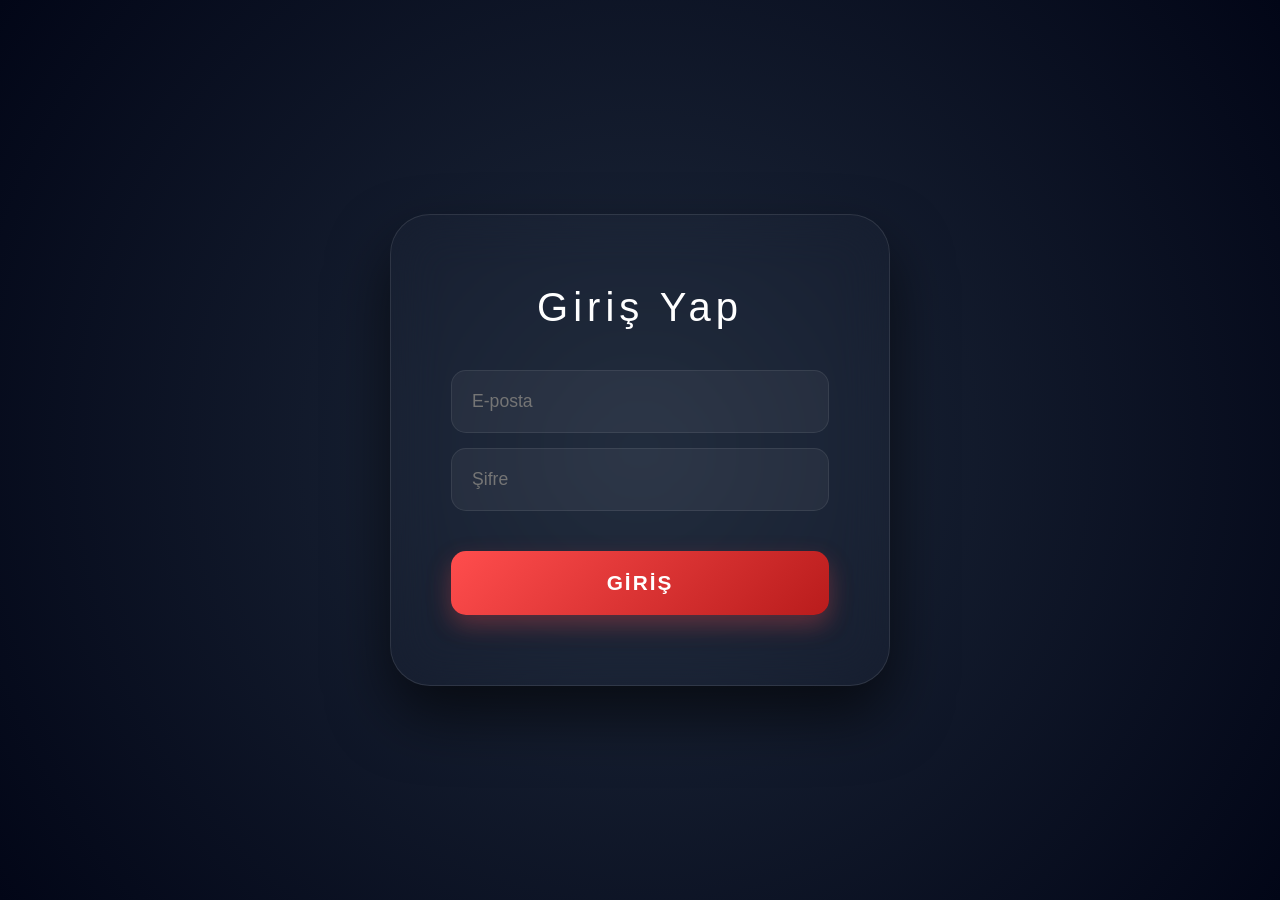
==== giris.html @ 774412f2 "Add files via upload sayfalar olusturuldu kayıt ol ve giriş yap kısmı vs" ====
<!DOCTYPE html>
<html lang="tr">
<head>
    <meta charset="UTF-8">
    <title>Giriş Yap</title>
    <link rel="stylesheet" href="style.css">
</head>
<body class="auth-body">
    <div class="auth-card">
        <h2>Giriş Yap</h2>
        <input type="email" class="input-box" placeholder="E-posta">
        <input type="password" class="input-box" placeholder="Şifre">
        <button class="auth-btn">GİRİŞ</button>
    </div>
    <div id="notification-container"></div>
    <script src="script.js"></script>
</html>
---- style.css ----
/* 1. GENEL SIFIRLAMA */
* {
    margin: 0;
    padding: 0;
    box-sizing: border-box;
    font-family: 'Inter', sans-serif;
}

body {
    background-color: #707070 !important; /* İstediğin o yumuşak fildişi tonu */
}

/* Navbar'ı En Üstte Sabitle */
.navbar {
    position: absolute !important;
    top: 0;
    left: 0;
    width: 100% !important;
    display: flex !important;
    justify-content: space-between !important;
    align-items: center !important;
    padding: 30px 8% !important;
    background: #181818 !important; /* Beyaz şeridi kaldırdık */
    z-index: 999 !important;
}

/* Menü Yazıları Beyaz ve Okunur Olsun */
.logo{
    color: #f7f7f7 !important; /* Yazı rengini beyaz yapar */
    font-weight: bold;         /* Daha belirgin olması için kalınlaştırabilirsin */
    text-transform: uppercase; /* Hepsini büyük harf yapar */
}
.nav-links {
    list-style: none;
    display: flex;
    gap: 25px;
}

.nav-links a {
    color: rgb(151, 66, 66) !important;
    text-decoration: none;
    font-weight: 600;
    font-size: 0.85rem;
    letter-spacing: 1px;
}

/* Orta Başlık Alanı */
.hero-content {
    text-align: center;
    color:rgb(255, 255, 255);
    z-index: 10;
}

.hero-content h1 {
    font-size: 4rem !important;
    font-weight: 800;
    margin-bottom: 20px;
    text-shadow: 2px 2px 10px rgba(0, 0, 0, 0.932); /* Okunurluk için hafif gölge */
}

/* Hero Section Arka Planı (Doğru Resim Adı ile) */
.hero-section {
    position: relative;
    height: 95vh !important;
    background: linear-gradient(to bottom, rgba(0,0,0,0.6) 0%, rgba(0,0,0,0.2) 50%, rgb(0, 0, 0) 100%), 
                url('resimler/arkaplan.jpg') !important; /* Senin klasöründeki isim bu! */
    background-size: cover !important;
    
    /* BURASI ÇOK ÖNEMLİ: İlk değer yatay (center), ikinci değer dikey (top/bottom/%).
       Burayı %30 veya %40 yaparak resmi aşağı doğru kaydırabilirsin. */
    background-position: center 0.1% !important; 
    
    background-repeat: no-repeat !important;
    display: flex !important;
    justify-content: center !important;
    align-items: center !important;
}
.hero-section h1 {
    font-size: 3.5rem;
    margin-bottom: 15px;
    letter-spacing: 2px;
}

/* 4. KARTLARIN OLDUĞU ALT ALAN */
.content-section {
    padding: 70px 10% !important;
}

/* Bu kod kartları zorla yukarı çeker */
main.content-section {
    position: relative !important;
    z-index: 10 !important;
    margin-top: -180px !important; /* Değeri bilerek çok büyüttüm, farkı görelim diye */
}

.art-grid {
 display: flex !important;
    /* Kartları iki uç yana yaslar, ortadaki boşluğu maksimuma çıkarır */
    justify-content: space-between !important; 
    
    /* Yanlardaki boşluğu senin çizimine göre iyice açıyoruz */
    padding: 0 5% !important; 
    
    /* Kartları yukarı, fotoğrafın üzerine bindirmeye devam ediyoruz */
    margin-top: -150px !important; 
    
    /* Ekranın neredeyse tamamını kullanması için genişliği %100 yapalım */
    width: 95% !important; 
    max-width: 1600px !important; /* Çok devasa ekranlarda aşırı dağılmasın diye bir sınır */
    
    margin-left: auto !important;
    margin-right: auto !important;
    position: relative !important;
    z-index: 100 !important;
}

.art-card {
/* Kartların genişliğini biraz artırarak boşluğu dengeleyebiliriz */
    width: 380px !important; 
    background: #49a7ff7c !important;
    border-radius: 25px !important;
    padding: 35px !important;
    box-shadow: 0 25px 50px rgb(0, 0, 0) !important;

}

.art-card:hover {
    transform: translateY(-10px) !important;
}
.art-card h3 {
    color: rgb(231, 99, 99);
    margin-top: 15px; /* Resimle yazı arasına biraz boşluk iyi gider */
}

.art-card p {
    color: #ddd; /* Alt metni hafif gri yaparak hiyerarşi kurabilirsin */
}

.card-image {
    height: 300px !important;
    background: #00000000 !important;
    border-radius: 12px !important;
    margin-bottom: 20px !important;
}

/* 1. Kapsayıcıyı yukarı itelim */
.content-section {
    padding-top: 0 !important; /* Üst boşluğu tamamen sıfırladık */
    background-color: #181818 !important;
    display: flex !important;
    flex-direction: column !important;
    align-items: center !important;
}
/* Ortak özellikler: Resmin kutuyu bozmasını engeller */
.beyaz-kutu {
    width: 100%;
    height: 180px; /* Mevcut yüksekliğin neyse o kalsın */
    background-size: cover; /* Resmi kutuya tam sığdırır */
    background-position: center; /* Resmi ortalar */
    border-radius: 15px;
    box-shadow: 0 4px 15px rgba(0, 0, 0, 0.3); /* Resme hafif bir derinlik katar */
    transition: transform 0.3s ease; /* Fareyle üzerine gelince efekt için */
}
.art-card:hover .beyaz-kutu {
    transform: scale(1.05); /* Fareyle kartın üzerine gelince resim hafifçe büyür */
}

/* Her kutuya ayrı resim */
.ronesans-img {
    background-image: url('resimler/ronesans.jpg'); 
}

.monet-img {
    background-image: url('resimler/monet.jpg');
}

.modern-img {
    background-image: url('resimler/modern.jpg');
}
.art-card {
    cursor: pointer; /* Fare üzerine gelince el işareti çıkar */
    transition: transform 0.3s ease;
}

.art-card:hover {
    transform: translateY(-10px); /* Üzerine gelince hafifçe yukarı zıplar */
}
/* Detay Sayfası Tasarımı */
.detay-sayfasi {
    background-color: #1a1a1a; /* Koyu, asil bir arka plan */
    color: white;
    font-family: 'Segoe UI', sans-serif;
}

.detay-container {
    max-width: 1100px;
    margin: 50px auto;
    padding: 20px;
}

.detay-baslik {
    text-align: center;
    border-bottom: 2px solid #000000;
    padding-bottom: 20px;
    margin-bottom: 40px;
}

.detay-icerik {
    display: flex; /* Yazı ve resmi yan yana getirir */
    gap: 40px;
    align-items: start;
}

.detay-resim img {
    width: 100%;
    max-width: 500px;
    border-radius: 15px;
    box-shadow: 0 10px 30px rgba(0,0,0,0.5);
}

.detay-metin h2 { color: #e74c3c; }

.sanatci-liste li {
    margin-bottom: 15px;
    list-style-type: square;
}
/* Butonların kapsayıcısı */
.auth-buttons {
    display: flex;
    gap: 15px; /* Butonların arasını açar */
    align-items: center;
}

/* Genel Buton Ayarları */
.btn-login, .btn-register {
    padding: 10px 20px;
    border-radius: 8px;
    font-size: 14px;
    font-weight: 600;
    text-decoration: none;
    transition: all 0.3s ease; /* Yumuşak geçiş efekti */
    font-family: 'Segoe UI', sans-serif;
}

/* Giriş Yap Butonu (Sade ve Çizgili) */
.btn-login {
    color: white;
    border: 1px solid rgba(255, 255, 255, 0.4);
    background: transparent;
}

.btn-login:hover {
    background: rgba(255, 255, 255, 0.1);
    border-color: white;
}

/* Kayıt Ol Butonu (Vurgulu ve Renkli) */
.btn-register {
    background-color: #ff4d4d; /* Sitedeki kırmızı vurguyla uyumlu */
    color: white;
    border: 1px solid #ff4d4d;
}

.btn-register:hover {
    background-color: #e60000;
    transform: translateY(-2px); /* Üzerine gelince hafifçe yukarı zıplar */
    box-shadow: 0 4px 15px rgba(255, 77, 77, 0.4);
}
/* Arka Planı Karart ve Formu Ortala */
.auth-container {
    height: 100vh;
    display: flex;
    justify-content: center;
    align-items: center;
    background: url('../resimler/arka-plan.jpg') no-repeat center center/cover;
}

/* Şeffaf Form Kutusu */
.auth-form {
    background: rgba(255, 255, 255, 0.1);
    backdrop-filter: blur(10px); /* Arkayı bulanıklaştırır */
    padding: 40px;
    border-radius: 20px;
    border: 1px solid rgba(255, 255, 255, 0.2);
    width: 350px;
    text-align: center;
}

.auth-form h2 { color: white; margin-bottom: 25px; }

/* Giriş Alanları */
.input-group input {
    width: 100%;
    padding: 12px;
    margin-bottom: 15px;
    border-radius: 8px;
    border: none;
    background: rgba(255, 255, 255, 0.2);
    color: white;
    outline: none;
}

.input-group input::placeholder { color: #ddd; }

/* Gönder Butonu */
.auth-submit {
    width: 100%;
    padding: 12px;
    background: #ff4d4d;
    border: none;
    color: white;
    font-weight: bold;
    border-radius: 8px;
    cursor: pointer;
    transition: 0.3s;
}
.auth-submit:hover { background: #e60000; }
/* Arka planı biraz daha canlandıralım */
.auth-body {
    background: radial-gradient(circle at center, #1e293b 0%, #020617 100%) !important;
    height: 100vh;
    display: flex;
    justify-content: center;
    align-items: center;
    margin: 0;
}

/* Kartı Büyütüyoruz ve Daha Şık Yapıyoruz */
.auth-card {
    background: rgba(255, 255, 255, 0.02);
    backdrop-filter: blur(25px); /* Daha yoğun cam efekti */
    padding: 70px 60px; /* İç boşluğu ciddi oranda artırdık */
    border-radius: 40px; /* Daha yumuşak köşeler */
    border: 1px solid rgba(255, 255, 255, 0.1);
    width: 500px; /* Genişliği artırdık */
    text-align: center;
    box-shadow: 0 30px 60px rgba(0, 0, 0, 0.6);
    transition: all 0.4s ease;
}

.auth-card:hover {
    border-color: rgba(255, 77, 77, 0.3);
    transform: translateY(-10px);
}

/* Başlık Tasarımı */
/* Kayıt Sayfasına Özel Eklemeler (Eğer yoksa ekle) */
.auth-card h2 {
    font-size: 2.5rem;
    font-weight: 200;
    letter-spacing: 5px;
    margin-bottom: 40px;
    color: white;
}

/* Formun içindeki inputların arası çok açılmasın diye küçük bir ayar */
.auth-card .input-box {
    margin-bottom: 15px; 
}

/* Giriş Kutularını Modernleştiriyoruz */
.input-box {
    width: 100%;
    padding: 20px; /* Daha ferah yazım alanı */
    margin-bottom: 25px;
    border-radius: 15px;
    border: 1px solid rgba(255, 255, 255, 0.08);
    background: rgba(255, 255, 255, 0.05);
    color: white;
    font-size: 1.1rem;
    outline: none;
    transition: 0.3s;
    box-sizing: border-box;
}

.input-box:focus {
    background: rgba(255, 255, 255, 0.1);
    border-color: #ff4d4d;
    box-shadow: 0 0 20px rgba(255, 77, 77, 0.15);
}

/* Buton Tasarımı */
.auth-btn {
    width: 100%;
    padding: 20px;
    background: linear-gradient(135deg, #ff4d4d 0%, #b91c1c 100%);
    color: white;
    border: none;
    border-radius: 15px;
    font-size: 1.3rem;
    font-weight: 600;
    letter-spacing: 2px;
    cursor: pointer;
    margin-top: 25px;
    transition: 0.3s;
    box-shadow: 0 10px 25px rgba(255, 77, 77, 0.3);
}

.auth-btn:hover {
    transform: scale(1.03);
    box-shadow: 0 15px 35px rgba(255, 77, 77, 0.5);
    filter: brightness(1.1);
}

/* Alt Link */
.auth-footer {
    margin-top: 40px;
    font-size: 1.1rem;
    color: rgba(255, 255, 255, 0.4);
}

.auth-footer a {
    color: #ff4d4d;
    text-decoration: none;
    font-weight: bold;
    transition: 0.3s;
}

.auth-footer a:hover {
    text-decoration: underline;
    color: white;
}
#notification-container {
    position: fixed;
    top: 20px;
    right: 20px;
    z-index: 1000;
}

.toast {
    background: rgba(255, 255, 255, 0.1);
    backdrop-filter: blur(10px);
    color: white;
    padding: 15px 25px;
    border-radius: 12px;
    border-left: 5px solid #ff4d4d; /* Hata rengi */
    margin-bottom: 10px;
    box-shadow: 0 10px 20px rgba(0,0,0,0.2);
    display: flex;
    align-items: center;
    animation: slideIn 0.5s ease forwards;
}

@keyframes slideIn {
    from { transform: translateX(100%); opacity: 0; }
    to { transform: translateX(0); opacity: 1; }
}

.toast.success { border-left-color: #4dfbaf; } /* Başarı rengi */
/* Bildirim Konteynırını Sola Alalım */
#notification-container {
    position: fixed;
    top: 20px;
    left: 20px; /* Right yerine Left yaparak sola aldık */
    z-index: 1000;
}

.toast {
    background: rgba(255, 255, 255, 0.1);
    backdrop-filter: blur(10px);
    color: white;
    padding: 15px 25px;
    border-radius: 12px;
    border-left: 5px solid #ff4d4d;
    margin-bottom: 10px;
    box-shadow: 0 10px 20px rgba(0,0,0,0.2);
    display: flex;
    align-items: center;
    /* Animasyon ismini değiştirdik */
    animation: slideInLeft 0.5s ease forwards; 
}

/* Soldan Giriş Animasyonu */
@keyframes slideInLeft {
    from { 
        transform: translateX(-100%); /* Ekranın sol dışından başla */
        opacity: 0; 
    }
    to { 
        transform: translateX(0); 
        opacity: 1; 
    }
}
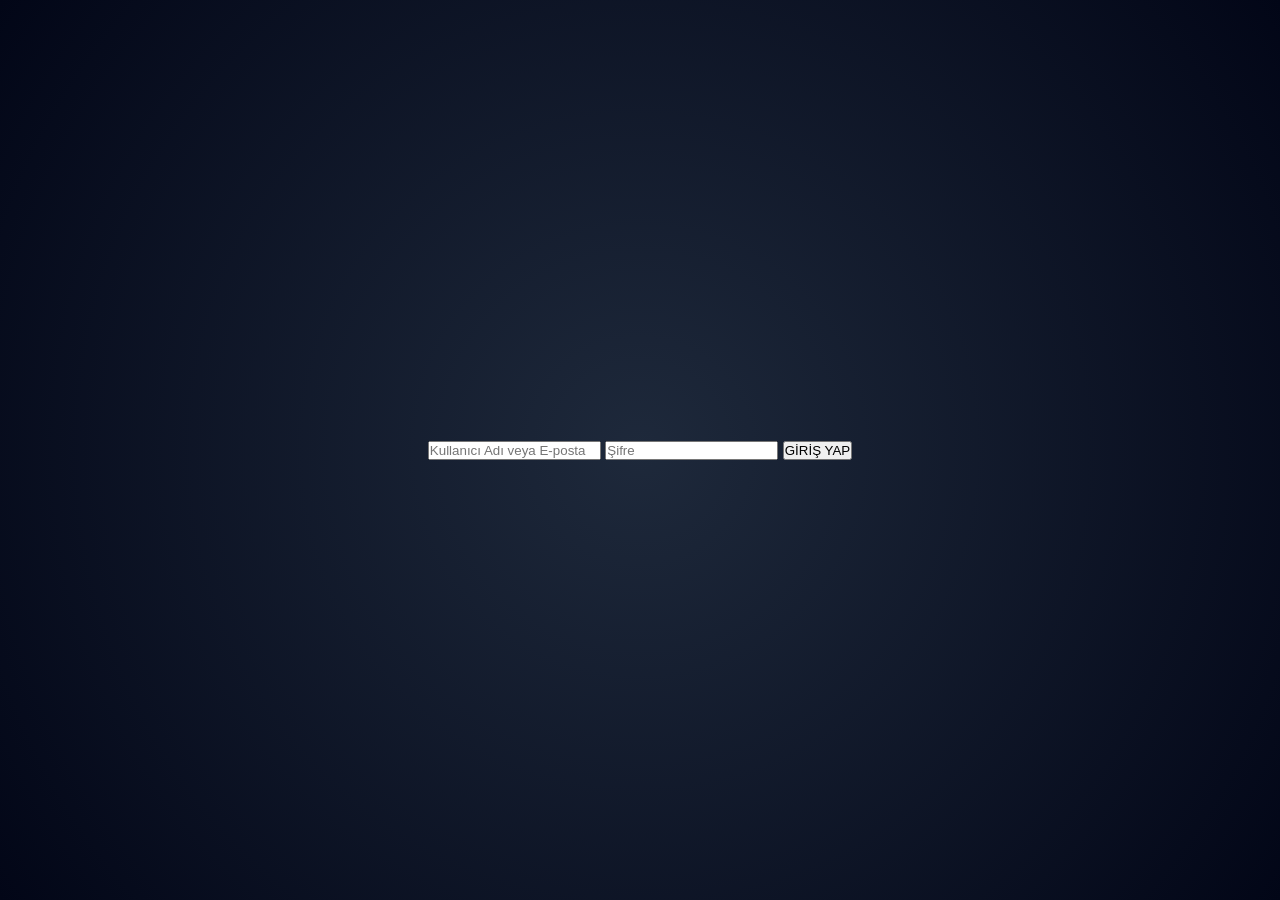
==== commit add4dde9: "Add files via upload web sitesi veri tabanıolusturuldu ve ayrıca gırısyap ve kayıt ol butıonu eklend" ====
--- a/giris.html
+++ b/giris.html
@@ -6,12 +6,13 @@
     <link rel="stylesheet" href="style.css">
 </head>
 <body class="auth-body">
-    <div class="auth-card">
-        <h2>Giriş Yap</h2>
-        <input type="email" class="input-box" placeholder="E-posta">
-        <input type="password" class="input-box" placeholder="Şifre">
-        <button class="auth-btn">GİRİŞ</button>
+<form action="../giris_islem.php" method="POST">
+    <input type="text" name="kullanici_adi" placeholder="Kullanıcı Adı veya E-posta" required>
+    <input type="password" name="sifre" placeholder="Şifre" required>
+    
+    <button type="submit">GİRİŞ YAP</button> 
+</form>
     </div>
     <div id="notification-container"></div>
-    <script src="script.js"></script>
+  
 </html>
--- a/style.css
+++ b/style.css
@@ -36,12 +36,17 @@
     gap: 25px;
 }
 
+/* Navbar linklerinin temel hali */
 .nav-links a {
-    color: rgb(151, 66, 66) !important;
-    text-decoration: none;
-    font-weight: 600;
-    font-size: 0.85rem;
-    letter-spacing: 1px;
+    color: white;             /* İlk başta beyaz görünsünler */
+    text-decoration: none;    /* Altındaki çizgiyi kaldırır */
+    transition: color 0.3s ease; /* Renk değişiminin yumuşak olması için (0.3 saniye) */
+}
+
+/* Üstüne gelince (Hover durumu) */
+.nav-links a:hover {
+    color: #ff4d4d;           /* Senin butonlarındaki o canlı kırmızı/turuncu tonu */
+    cursor: pointer;          /* El işareti çıksın */
 }
 
 /* Orta Başlık Alanı */
@@ -74,6 +79,7 @@
     display: flex !important;
     justify-content: center !important;
     align-items: center !important;
+    padding-bottom: 200px; /* Bu, üstteki alanı şişirir ve kartları aşağı öteler */
 }
 .hero-section h1 {
     font-size: 3.5rem;
@@ -481,5 +487,212 @@
         opacity: 1; 
     }
 }
-
-
+/* 1. Tüm içeriği ortalayan ana kutu */
+.center-wrapper {
+    max-width: 1100px;
+    margin: 0 auto;
+    position: relative;
+}
+
+/* 2. Kartları yan yana dizen ve yukarı taşıyan kısım */
+.art-grid {
+    display: flex !important;
+    justify-content: center !important;
+    gap: 20px;
+    margin-top: -100px !important; /* İşte kartları o kırmızı çizgiye taşıyan yer */
+    position: relative;
+    z-index: 100;
+}
+
+/* 3. Kartların boyutunu sabitleyelim (bozulmaması için) */
+.art-card {
+    flex: 0 0 300px !important; /* Kart genişliğini sabitler */
+    height: 400px;              /* Kart yüksekliğini sabitler */
+    background: rgba(30, 60, 100, 0.7); /* O mavi cam efekti */
+    border-radius: 20px;
+    padding: 15px;
+    text-align: center;
+}
+
+/* 4. Resimlerin kutuya sığması için */
+.beyaz-kutu {
+    width: 100%;
+    height: 180px;
+    border-radius: 15px;
+    margin-bottom: 15px;
+}
+.auth-card form {
+    display: flex;
+    flex-direction: column; /* Kutuları alt alta dizer */
+    gap: 15px; /* Aralarındaki boşluğu açar */
+    width: 100%;
+}
+
+.auth-card input {
+    padding: 12px;
+    border-radius: 8px;
+    border: 1px solid rgba(255,255,255,0.2);
+    background: rgba(255,255,255,0.1);
+    color: white;
+    width: 100%; /* Kutuların kartı tam kaplamasını sağlar */
+}
+
+/* Rönesans Sayfa Tasarımı */
+.detay-sayfasi {
+    background-color: #0d0d0d;
+    color: #e0e0e0;
+    line-height: 1.8;
+}
+
+.ronesans-hero {
+    height: 80vh;
+    background: url('../resimler/ronesans-bg.jpg') no-repeat center center/cover;
+    background-attachment: fixed; /* Paralaks efekti */
+    display: flex;
+    align-items: center;
+    justify-content: center;
+}
+
+.hero-overlay {
+    background: rgba(0, 0, 0, 0.5);
+    padding: 40px;
+    text-align: center;
+    border: 1px solid rgba(212, 175, 55, 0.3);
+}
+
+.hero-overlay h1 {
+    font-family: 'Playfair Display', serif;
+    font-size: 5rem;
+    color: #d4af37; /* Altın rengi */
+    letter-spacing: 10px;
+}
+
+.altin-baslik {
+    font-family: 'Playfair Display', serif;
+    color: #d4af37;
+    text-align: center;
+    font-size: 2.5rem;
+    margin: 50px 0;
+}
+
+.eser-odak {
+    display: grid;
+    grid-template-columns: 1fr 1fr;
+    gap: 40px;
+    align-items: center;
+    margin: 80px 0;
+}
+
+.eser-resim img {
+    width: 100%;
+    border-radius: 5px;
+    border: 1px solid #333;
+}
+
+.eser-resim span {
+    display: block;
+    font-style: italic;
+    font-size: 0.9rem;
+    text-align: center;
+    margin-top: 10px;
+}
+
+.eser-galeri {
+    display: grid;
+    grid-template-columns: repeat(auto-fit, minmax(300px, 1fr));
+    gap: 30px;
+    padding-bottom: 100px;
+}
+
+.galeri-kart {
+    background: #1a1a1a;
+    padding: 15px;
+    border-radius: 8px;
+    transition: 0.4s;
+}
+
+.galeri-kart:hover {
+    box-shadow: 0 0 20px rgba(212, 175, 55, 0.4);
+}
+
+.galeri-kart img {
+    width: 100%;
+    height: 350px;
+    object-fit: cover;
+    margin-bottom: 15px;
+}
+/* Rönesans Detay Sayfası Tasarımı */
+.detay-sayfasi {
+    background-color: #0f172a; /* Koyu modern arka plan */
+    color: #f1f5f9;
+    font-family: 'Poppins', sans-serif;
+    margin: 0;
+}
+
+.detay-container {
+    max-width: 1000px;
+    margin: 0 auto;
+    padding: 40px 20px;
+}
+
+/* Başlık Alanı */
+.detay-baslik h1 {
+    font-size: 3rem;
+    color: #e11d48; /* Vurgu rengi */
+    text-align: center;
+    text-transform: uppercase;
+    letter-spacing: 5px;
+    margin-bottom: 10px;
+}
+
+.detay-baslik p {
+    text-align: center;
+    font-style: italic;
+    color: #94a3b8;
+}
+
+/* Profesyonel Görsel Alanı */
+.detay-resim {
+    width: 100%;
+    height: 500px;
+    background: url('resimler/ronesans-hero.jpg') center/cover; /* Buraya güzel bir Rönesans resmi koy */
+    border-radius: 20px;
+    margin: 40px 0;
+    box-shadow: 0 20px 40px rgba(0,0,0,0.5);
+}
+
+/* Metin İçeriği */
+.detay-metin {
+    background: rgba(30, 41, 59, 0.5);
+    padding: 30px;
+    border-radius: 15px;
+    border-left: 5px solid #e11d48;
+    line-height: 1.8;
+}
+
+.detay-metin h3 {
+    color: #e11d48;
+    margin-top: 25px;
+}
+
+/* Küçük Eser Galerisi */
+.eser-galeri {
+    display: grid;
+    grid-template-columns: repeat(auto-fit, minmax(280px, 1fr));
+    gap: 20px;
+    margin-top: 40px;
+}
+
+.eser-galeri img {
+    width: 100%;
+    height: 300px;
+    object-fit: cover;
+    border-radius: 10px;
+    transition: 0.3s;
+    filter: grayscale(30%);
+}
+
+.eser-galeri img:hover {
+    filter: grayscale(0%);
+    transform: scale(1.05);
+}
